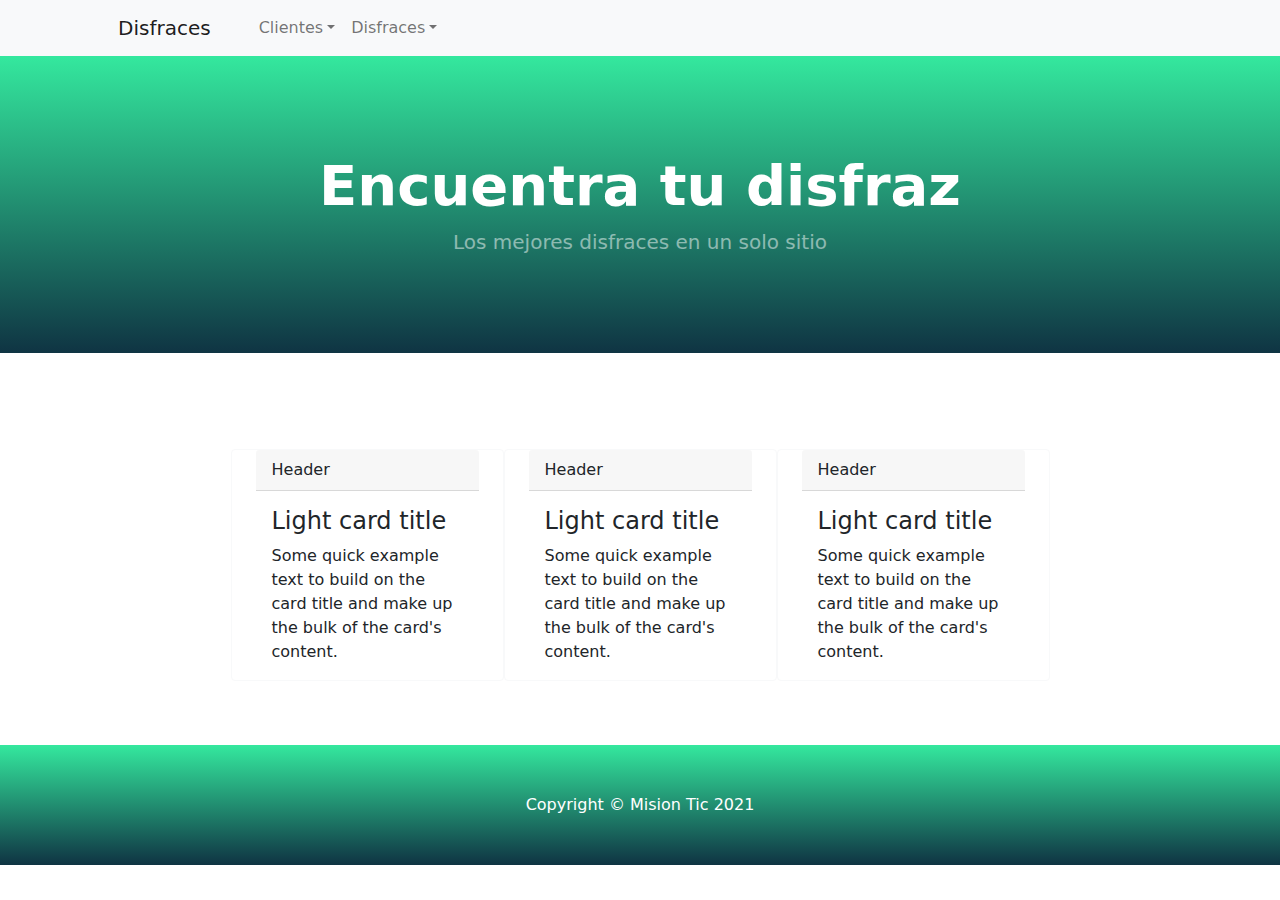
==== index.html @ 5bc38bb1 "primera version" ====
<!DOCTYPE html>
<html lang="en">
  <head>
    <meta charset="utf-8" />
    <meta
      name="viewport"
      content="width=device-width, initial-scale=1, shrink-to-fit=no"
    />
    <meta name="description" content="" />
    <meta name="author" content="" />
    <title>Facturas</title>
    <!-- Favicon-->
    <link rel="icon" type="image/x-icon" href="/assets/favicon.ico" />

    <!-- Bootstrap icons-->
    <link
      href="https://cdn.jsdelivr.net/npm/bootstrap-icons@1.5.0/font/bootstrap-icons.css"
      rel="stylesheet"
    />
    <!-- Core theme CSS (includes Bootstrap)-->
    <link href="css/styles.css" rel="stylesheet" />
  </head>
  <body>
    <!-- Navigation-->
    <nav class="navbar navbar-expand-lg navbar-light bg-light">
      <div class="container px-4 px-lg-5">
        <a class="navbar-brand" href="/">Disfraces</a>
        <button
          class="navbar-toggler"
          type="button"
          data-bs-toggle="collapse"
          data-bs-target="#navbarSupportedContent"
          aria-controls="navbarSupportedContent"
          aria-expanded="false"
          aria-label="Toggle navigation"
        >
          <span class="navbar-toggler-icon"></span>
        </button>
        <div class="collapse navbar-collapse" id="navbarSupportedContent">
          <ul class="navbar-nav me-auto mb-2 mb-lg-0 ms-lg-4">
            <li class="nav-item dropdown">
              <a
                class="nav-link dropdown-toggle"
                id="navbarDropdown"
                href="#"
                role="button"
                data-bs-toggle="dropdown"
                aria-expanded="false"
                >Clientes</a
              >
              <ul class="dropdown-menu" aria-labelledby="navbarDropdown">
                <li><a class="dropdown-item" href="./templates/clientes.html">Mis Cliente</a></li>
                <li><a class="dropdown-item" href="#">Agregar Cliente</a></li>
                
              </ul>
            </li>

            <li class="nav-item dropdown">
              <a
                class="nav-link dropdown-toggle"
                id="navbarDropdown"
                href="#"
                role="button"
                data-bs-toggle="dropdown"
                aria-expanded="false"
                >Disfraces</a
              >
              <ul class="dropdown-menu" aria-labelledby="navbarDropdown">
                <li>
                  <a class="dropdown-item" href="#!">Todos los Disfraces</a>
                </li>
                <li><hr class="dropdown-divider" /></li>
                <li><a class="dropdown-item" href="#!">Agregar Disfraz</a></li>
              </ul>
            </li>
          </ul>
        </div>
      </div>
    </nav>
    <!-- Header-->
    <header class="bg-primary py-5">
      <div class="container px-4 px-lg-5 my-5">
        <div class="text-center text-white">
          <h1 class="display-4 fw-bolder">Encuentra tu disfraz</h1>
          <p class="lead fw-normal text-white-50 mb-0">
            Los mejores disfraces en un solo sitio
          </p>
        </div>
      </div>
    </header>

    <!-- Section-->
    <section class="py-5">
      <div class="container px-4 px-lg-5 mt-5">
        <div
          class="
            row
            gx-4 gx-lg-5
            row-cols-2 row-cols-md-3 row-cols-xl-4
            justify-content-center
          "
        >

         <!-- Card-->
         <div class="card border-light mb-3" style="max-width: 20rem;">
          <div class="card-header">Header</div>
          <div class="card-body">
            <h4 class="card-title">Light card title</h4>
            <p class="card-text">Some quick example text to build on the card title and make up the bulk of the card's content.</p>
          </div>
        </div>

        <div class="card border-light mb-3" style="max-width: 20rem;">
          <div class="card-header">Header</div>
          <div class="card-body">
            <h4 class="card-title">Light card title</h4>
            <p class="card-text">Some quick example text to build on the card title and make up the bulk of the card's content.</p>
          </div>
        </div>
        <div class="card border-light mb-3" style="max-width: 20rem;">
          <div class="card-header">Header</div>
          <div class="card-body">
            <h4 class="card-title">Light card title</h4>
            <p class="card-text">Some quick example text to build on the card title and make up the bulk of the card's content.</p>
          </div>
        </div>


        
        </div>
      </div>
    </section>
    <!-- Footer-->
    <footer class="py-5 bg-primary">
      <div class="container">
        <p class="m-0 text-center text-white">
          Copyright &copy; Mision Tic 2021
        </p>
      </div>
    </footer>
    <!-- Bootstrap core JS-->
    <script src="https://cdn.jsdelivr.net/npm/bootstrap@5.1.0/dist/js/bootstrap.bundle.min.js"></script>
    <!-- Core theme JS-->
    <script src="js/scripts.js"></script>
  </body>
</html>
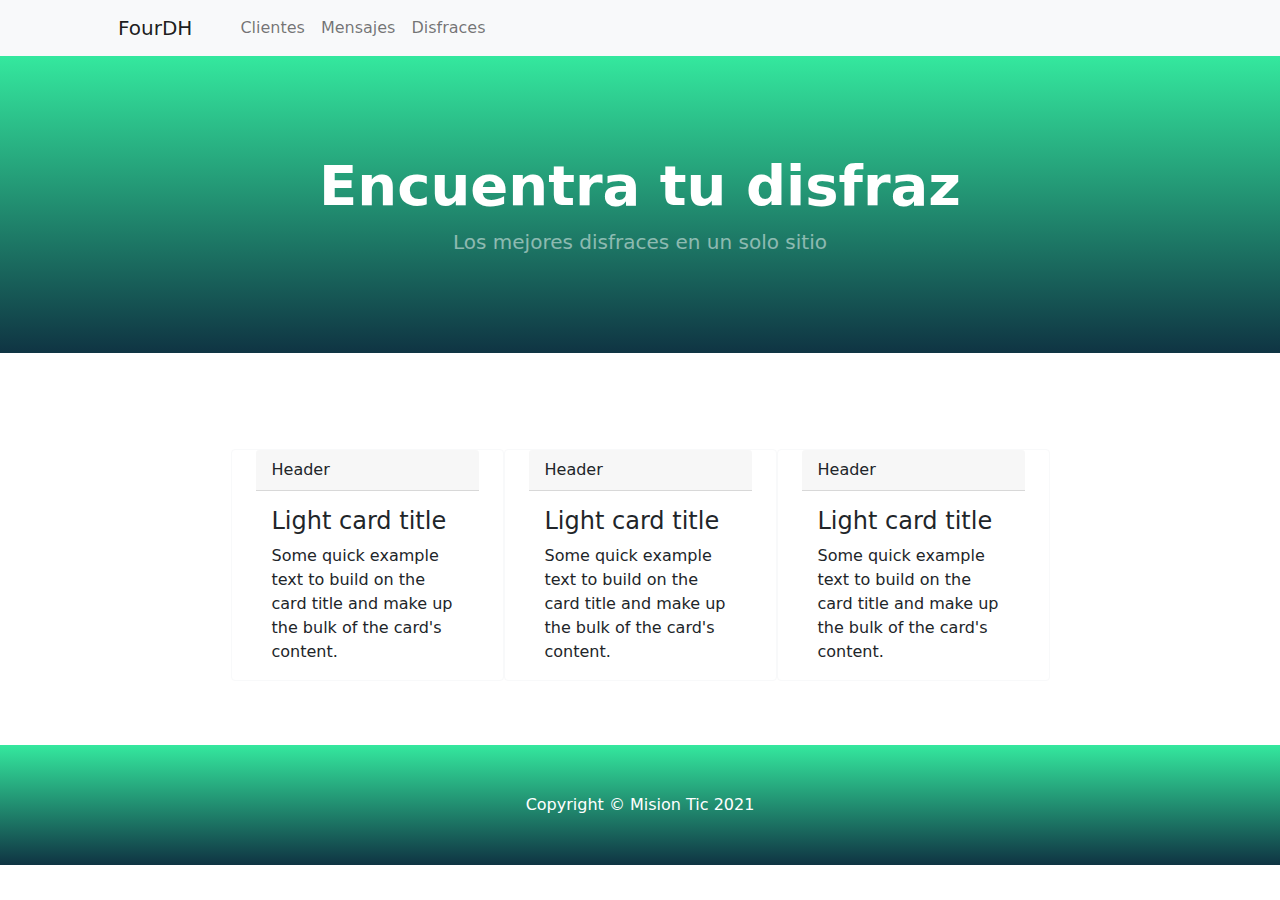
==== commit 72492299: "version con clases" ====
--- a/index.html
+++ b/index.html
@@ -6,9 +6,9 @@
       name="viewport"
       content="width=device-width, initial-scale=1, shrink-to-fit=no"
     />
-    <meta name="description" content="" />
-    <meta name="author" content="" />
-    <title>Facturas</title>
+    <meta name="description" content="costume disfraces" />
+    <meta name="author" content="min Tic" />
+    <title>Costume Shop</title>
     <!-- Favicon-->
     <link rel="icon" type="image/x-icon" href="/assets/favicon.ico" />
 
@@ -19,12 +19,16 @@
     />
     <!-- Core theme CSS (includes Bootstrap)-->
     <link href="css/styles.css" rel="stylesheet" />
+
   </head>
   <body>
     <!-- Navigation-->
     <nav class="navbar navbar-expand-lg navbar-light bg-light">
       <div class="container px-4 px-lg-5">
-        <a class="navbar-brand" href="/">Disfraces</a>
+        <!--titulo navbar-->
+        <a class="navbar-brand" href="/">FourDH</a>
+
+        <!--Button resposive para navegador =-->
         <button
           class="navbar-toggler"
           type="button"
@@ -36,48 +40,21 @@
         >
           <span class="navbar-toggler-icon"></span>
         </button>
+
+  <!--Seccion de item del navegador de la pagina-->
         <div class="collapse navbar-collapse" id="navbarSupportedContent">
           <ul class="navbar-nav me-auto mb-2 mb-lg-0 ms-lg-4">
-            <li class="nav-item dropdown">
-              <a
-                class="nav-link dropdown-toggle"
-                id="navbarDropdown"
-                href="#"
-                role="button"
-                data-bs-toggle="dropdown"
-                aria-expanded="false"
-                >Clientes</a
-              >
-              <ul class="dropdown-menu" aria-labelledby="navbarDropdown">
-                <li><a class="dropdown-item" href="./templates/clientes.html">Mis Cliente</a></li>
-                <li><a class="dropdown-item" href="#">Agregar Cliente</a></li>
-                
-              </ul>
-            </li>
-
-            <li class="nav-item dropdown">
-              <a
-                class="nav-link dropdown-toggle"
-                id="navbarDropdown"
-                href="#"
-                role="button"
-                data-bs-toggle="dropdown"
-                aria-expanded="false"
-                >Disfraces</a
-              >
-              <ul class="dropdown-menu" aria-labelledby="navbarDropdown">
-                <li>
-                  <a class="dropdown-item" href="#!">Todos los Disfraces</a>
-                </li>
-                <li><hr class="dropdown-divider" /></li>
-                <li><a class="dropdown-item" href="#!">Agregar Disfraz</a></li>
-              </ul>
-            </li>
+            <!--elementos de el nav-->
+            <li class="nav-item"><a class="nav-link " href="./templates/clientes/clientes.html">Clientes</a></li>
+            <li class="nav-item"><a class="nav-link" href="./templates/mensajes/mensajes.html">Mensajes</a></li>
+            <li class="nav-item"><a class="nav-link" href="./templates/mensajes/mensajes.html">Disfraces</a></li>
           </ul>
         </div>
       </div>
+
     </nav>
     <!-- Header-->
+    <!--Barner pagina Principal-->
     <header class="bg-primary py-5">
       <div class="container px-4 px-lg-5 my-5">
         <div class="text-center text-white">
@@ -89,7 +66,7 @@
       </div>
     </header>
 
-    <!-- Section-->
+    <!-- Section for cards-->
     <section class="py-5">
       <div class="container px-4 px-lg-5 mt-5">
         <div
@@ -109,7 +86,7 @@
             <p class="card-text">Some quick example text to build on the card title and make up the bulk of the card's content.</p>
           </div>
         </div>
-
+        <!-- Card-->
         <div class="card border-light mb-3" style="max-width: 20rem;">
           <div class="card-header">Header</div>
           <div class="card-body">
@@ -117,6 +94,8 @@
             <p class="card-text">Some quick example text to build on the card title and make up the bulk of the card's content.</p>
           </div>
         </div>
+
+        <!-- Card-->
         <div class="card border-light mb-3" style="max-width: 20rem;">
           <div class="card-header">Header</div>
           <div class="card-body">
@@ -130,7 +109,11 @@
         </div>
       </div>
     </section>
-    <!-- Footer-->
+
+
+
+
+    <!-- Footer pie de pagina -->
     <footer class="py-5 bg-primary">
       <div class="container">
         <p class="m-0 text-center text-white">
@@ -139,6 +122,7 @@
       </div>
     </footer>
     <!-- Bootstrap core JS-->
+    <!--permite funcionalida de botones-->
     <script src="https://cdn.jsdelivr.net/npm/bootstrap@5.1.0/dist/js/bootstrap.bundle.min.js"></script>
     <!-- Core theme JS-->
     <script src="js/scripts.js"></script>
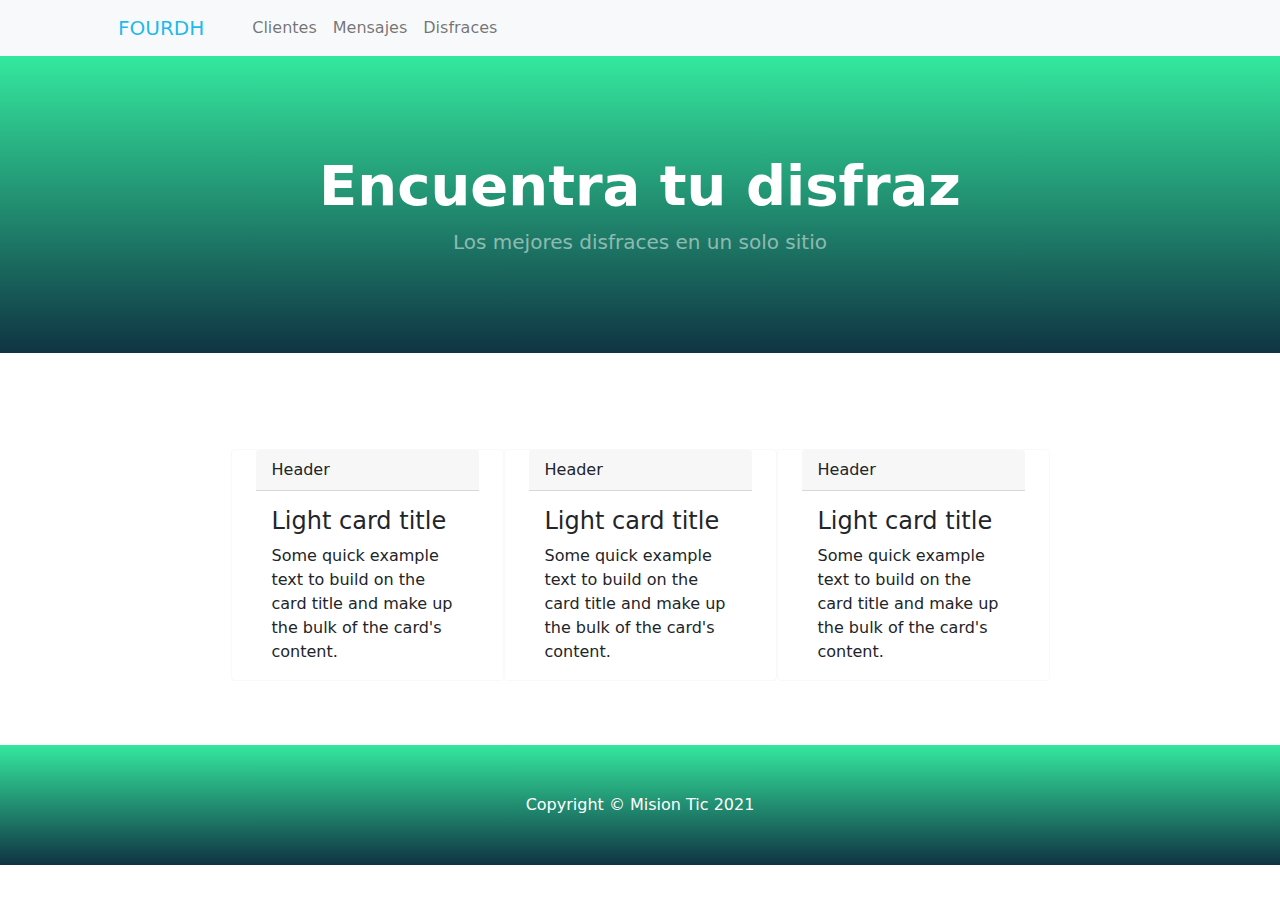
==== commit 4ae69d03: "versiondannah" ====
--- a/index.html
+++ b/index.html
@@ -26,7 +26,7 @@
     <nav class="navbar navbar-expand-lg navbar-light bg-light">
       <div class="container px-4 px-lg-5">
         <!--titulo navbar-->
-        <a class="navbar-brand" href="/">FourDH</a>
+        <a class="navbar-brand" href="/">FOURDH</a>
 
         <!--Button resposive para navegador =-->
         <button
@@ -47,7 +47,7 @@
             <!--elementos de el nav-->
             <li class="nav-item"><a class="nav-link " href="./templates/clientes/clientes.html">Clientes</a></li>
             <li class="nav-item"><a class="nav-link" href="./templates/mensajes/mensajes.html">Mensajes</a></li>
-            <li class="nav-item"><a class="nav-link" href="./templates/mensajes/mensajes.html">Disfraces</a></li>
+            <li class="nav-item"><a class="nav-link" href="./templates/disfraces/disfraces.html">Disfraces</a></li>
           </ul>
         </div>
       </div>
@@ -125,6 +125,6 @@
     <!--permite funcionalida de botones-->
     <script src="https://cdn.jsdelivr.net/npm/bootstrap@5.1.0/dist/js/bootstrap.bundle.min.js"></script>
     <!-- Core theme JS-->
-    <script src="js/scripts.js"></script>
+   
   </body>
 </html>
